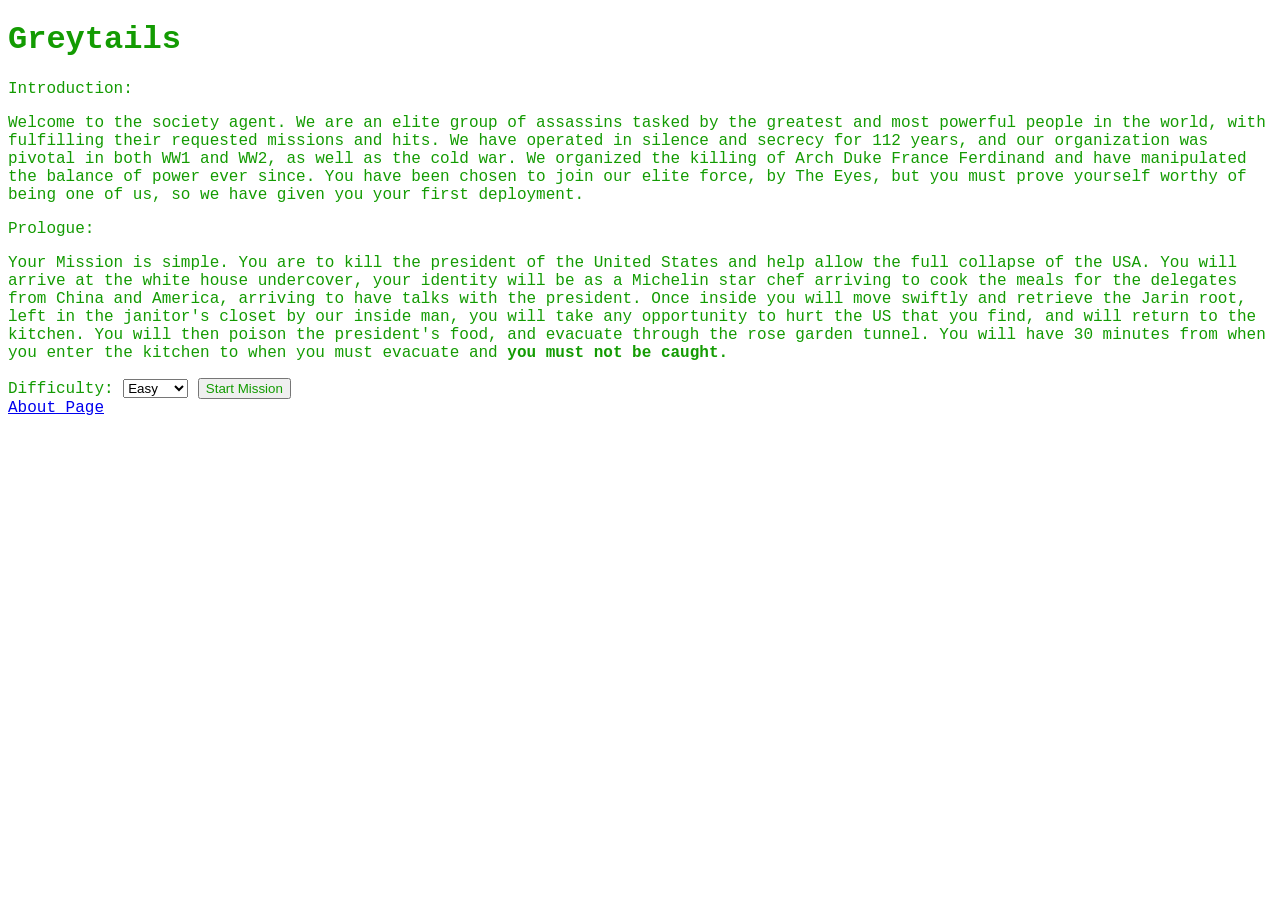
==== index.html @ 07ca66c7 "index.html" ====
<!-- Add your index page here -->
<!DOCTYPE html>
<html lang="en">
<head>
    <meta charset="UTF-8">
    <meta name="viewport" content="width=device-width, initial-scale=1.0">
    <title>Document</title>
</head>
<body>
    <style>
body{
        background-image: url("oX6hkj.jpg");
        background-size: 100%;
        font-family: courier new;
    }
</style>

<h1 style="color:rgb(19, 155, 2);">Greytails</h1>
<p style="color:rgb(19, 155, 2);">Introduction:</p>
<p style="color:rgb(19, 155, 2);">Welcome to the society agent. We are an elite group of assassins tasked by the greatest and most powerful people in the world, with fulfilling their requested missions and hits. We have operated in silence and secrecy for 112 years, and our organization was pivotal in both WW1 and WW2, as well as the cold war. We organized the killing of Arch Duke France Ferdinand and have manipulated the balance of power ever since. You have been chosen to join our elite force, by The Eyes, but you must prove yourself worthy of being one of us, so we have given you your first deployment.
</p>

<p style="color:rgb(19, 155, 2);">Prologue:</p>
<p style="color:rgb(19, 155, 2);">Your Mission is simple. You are to kill the president of the United States and help allow the full collapse of the USA. You will arrive at the white house undercover, your identity will be as a Michelin star chef arriving to cook the meals for the delegates from China and America, arriving to have talks with the president. Once inside you will move swiftly and retrieve the Jarin root, left in the janitor's closet by our inside man, you will take any opportunity to hurt the US that you find, and will return to the kitchen. You will then poison the president's food, and evacuate through the rose garden tunnel. You will have 30 minutes from when you enter the kitchen to when you must evacuate and <strong>you must not be caught.</strong>
</p>
<form method="get">
    <label for="difficulty" style="color:rgb(19, 155, 2);">Difficulty:</label>
    <select id="difficulty" name="difficulty">
            <option value="Easy">Easy</option>
            <option value="Normal">Normal</option>
            <option value="Hard">Hard</option>
        </select>

    <input type="submit" value="Start Mission" style="color:rgb(19, 155, 2);">
</form>

<a href="about.html">About Page</a>
</body>
</html>
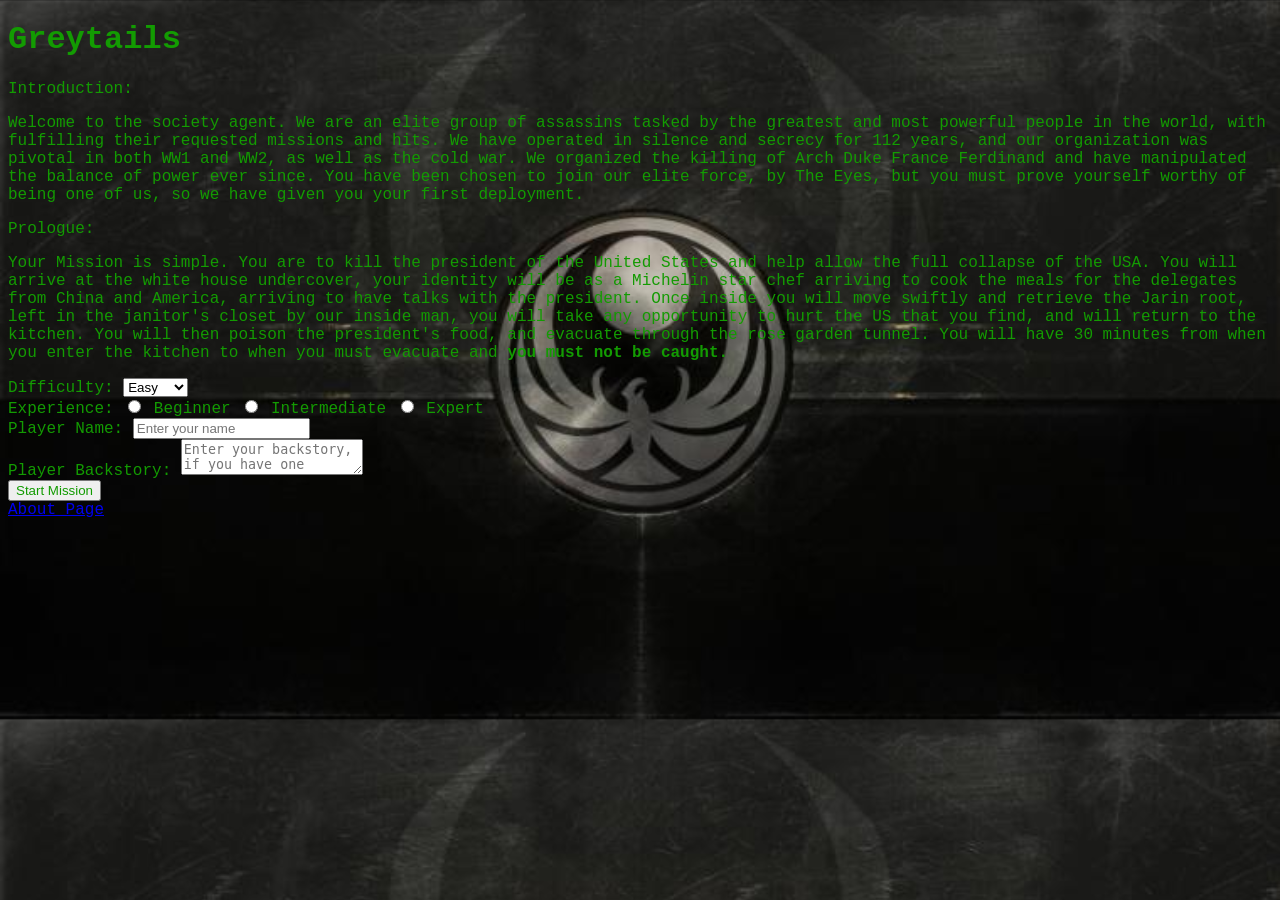
==== commit b90bf4c1: "index.html" ====
--- a/index.html
+++ b/index.html
@@ -23,14 +23,28 @@
 <p style="color:rgb(19, 155, 2);">Prologue:</p>
 <p style="color:rgb(19, 155, 2);">Your Mission is simple. You are to kill the president of the United States and help allow the full collapse of the USA. You will arrive at the white house undercover, your identity will be as a Michelin star chef arriving to cook the meals for the delegates from China and America, arriving to have talks with the president. Once inside you will move swiftly and retrieve the Jarin root, left in the janitor's closet by our inside man, you will take any opportunity to hurt the US that you find, and will return to the kitchen. You will then poison the president's food, and evacuate through the rose garden tunnel. You will have 30 minutes from when you enter the kitchen to when you must evacuate and <strong>you must not be caught.</strong>
 </p>
-<form method="get">
+<form method="get" action="game.html">
     <label for="difficulty" style="color:rgb(19, 155, 2);">Difficulty:</label>
     <select id="difficulty" name="difficulty">
             <option value="Easy">Easy</option>
             <option value="Normal">Normal</option>
-            <option value="Hard">Hard</option>
-        </select>
-
+            <option value="Hard">Hard</option> 
+    </select>
+    <br>
+    <label for="Experience" style="color:rgb(19, 155, 2);">Experience:</label>
+    <input type="radio" id="beginner" name="Experience" value="Beginner">
+    <label for="beginner" style="color:rgb(19, 155, 2);">Beginner</label>
+    <input type="radio" id="intermediate" name="Experience" value="Intermediate">
+    <label for="intermediate" style="color:rgb(19, 155, 2);">Intermediate</label>
+    <input type="radio" id="expert" name="Experience" value="Expert">
+    <label for="expert" style="color:rgb(19, 155, 2);">Expert</label>
+    <br>
+    <label for="player-name" style="color:rgb(19, 155, 2);">Player Name:</label>
+    <input type="text" id="player-name" name="player-name" placeholder="Enter your name" required>
+    <br>
+    <label for="player-backstory" style="color:rgb(19, 155, 2);">Player Backstory:</label>
+    <textarea id="player-backstory" name="player-backstory" placeholder="Enter your backstory, if you have one"></textarea>
+    <br>
     <input type="submit" value="Start Mission" style="color:rgb(19, 155, 2);">
 </form>
 
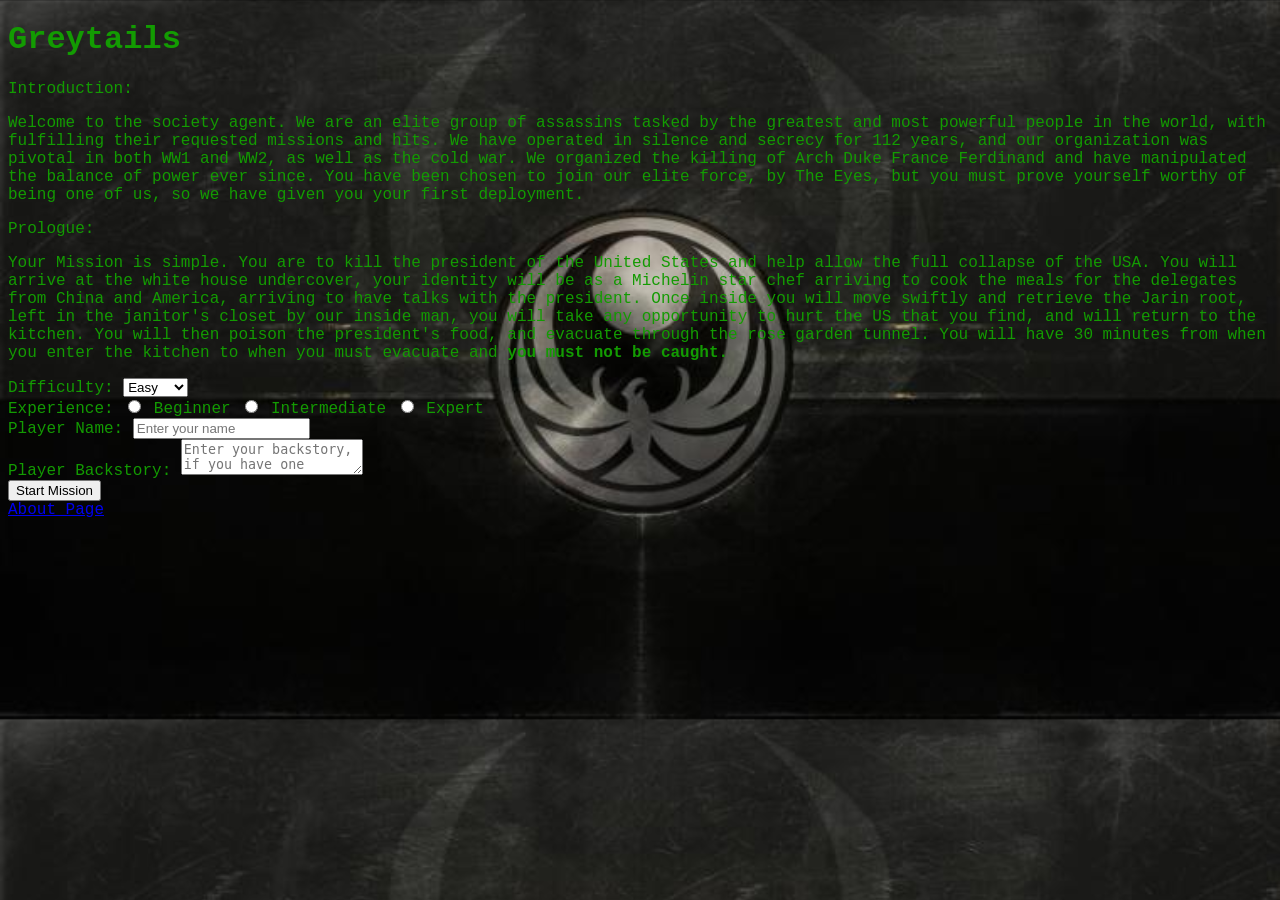
==== commit ec640b8a: "index.html" ====
--- a/index.html
+++ b/index.html
@@ -5,47 +5,49 @@
     <meta charset="UTF-8">
     <meta name="viewport" content="width=device-width, initial-scale=1.0">
     <title>Document</title>
-</head>
-<body>
-    <style>
+    <link rel="stylesheet" href="style.css">
+<style>
 body{
         background-image: url("oX6hkj.jpg");
         background-size: 100%;
         font-family: courier new;
+        color:rgb(19, 155, 2);
     }
 </style>
+</head>
+<body >
 
-<h1 style="color:rgb(19, 155, 2);">Greytails</h1>
-<p style="color:rgb(19, 155, 2);">Introduction:</p>
-<p style="color:rgb(19, 155, 2);">Welcome to the society agent. We are an elite group of assassins tasked by the greatest and most powerful people in the world, with fulfilling their requested missions and hits. We have operated in silence and secrecy for 112 years, and our organization was pivotal in both WW1 and WW2, as well as the cold war. We organized the killing of Arch Duke France Ferdinand and have manipulated the balance of power ever since. You have been chosen to join our elite force, by The Eyes, but you must prove yourself worthy of being one of us, so we have given you your first deployment.
+<h1 >Greytails</h1>
+<p >Introduction:</p>
+<p >Welcome to the society agent. We are an elite group of assassins tasked by the greatest and most powerful people in the world, with fulfilling their requested missions and hits. We have operated in silence and secrecy for 112 years, and our organization was pivotal in both WW1 and WW2, as well as the cold war. We organized the killing of Arch Duke France Ferdinand and have manipulated the balance of power ever since. You have been chosen to join our elite force, by The Eyes, but you must prove yourself worthy of being one of us, so we have given you your first deployment.
 </p>
 
-<p style="color:rgb(19, 155, 2);">Prologue:</p>
-<p style="color:rgb(19, 155, 2);">Your Mission is simple. You are to kill the president of the United States and help allow the full collapse of the USA. You will arrive at the white house undercover, your identity will be as a Michelin star chef arriving to cook the meals for the delegates from China and America, arriving to have talks with the president. Once inside you will move swiftly and retrieve the Jarin root, left in the janitor's closet by our inside man, you will take any opportunity to hurt the US that you find, and will return to the kitchen. You will then poison the president's food, and evacuate through the rose garden tunnel. You will have 30 minutes from when you enter the kitchen to when you must evacuate and <strong>you must not be caught.</strong>
+<p >Prologue:</p>
+<p >Your Mission is simple. You are to kill the president of the United States and help allow the full collapse of the USA. You will arrive at the white house undercover, your identity will be as a Michelin star chef arriving to cook the meals for the delegates from China and America, arriving to have talks with the president. Once inside you will move swiftly and retrieve the Jarin root, left in the janitor's closet by our inside man, you will take any opportunity to hurt the US that you find, and will return to the kitchen. You will then poison the president's food, and evacuate through the rose garden tunnel. You will have 30 minutes from when you enter the kitchen to when you must evacuate and <strong>you must not be caught.</strong>
 </p>
 <form method="get" action="game.html">
-    <label for="difficulty" style="color:rgb(19, 155, 2);">Difficulty:</label>
+    <label for="difficulty" >Difficulty:</label>
     <select id="difficulty" name="difficulty">
             <option value="Easy">Easy</option>
             <option value="Normal">Normal</option>
             <option value="Hard">Hard</option> 
     </select>
     <br>
-    <label for="Experience" style="color:rgb(19, 155, 2);">Experience:</label>
+    <label for="Experience" >Experience:</label>
     <input type="radio" id="beginner" name="Experience" value="Beginner">
-    <label for="beginner" style="color:rgb(19, 155, 2);">Beginner</label>
+    <label for="beginner" >Beginner</label>
     <input type="radio" id="intermediate" name="Experience" value="Intermediate">
-    <label for="intermediate" style="color:rgb(19, 155, 2);">Intermediate</label>
+    <label for="intermediate">Intermediate</label>
     <input type="radio" id="expert" name="Experience" value="Expert">
-    <label for="expert" style="color:rgb(19, 155, 2);">Expert</label>
+    <label for="expert" >Expert</label>
     <br>
-    <label for="player-name" style="color:rgb(19, 155, 2);">Player Name:</label>
+    <label for="player-name" >Player Name:</label>
     <input type="text" id="player-name" name="player-name" placeholder="Enter your name" required>
     <br>
-    <label for="player-backstory" style="color:rgb(19, 155, 2);">Player Backstory:</label>
+    <label for="player-backstory" >Player Backstory:</label>
     <textarea id="player-backstory" name="player-backstory" placeholder="Enter your backstory, if you have one"></textarea>
     <br>
-    <input type="submit" value="Start Mission" style="color:rgb(19, 155, 2);">
+    <input type="submit" value="Start Mission">
 </form>
 
 <a href="about.html">About Page</a>
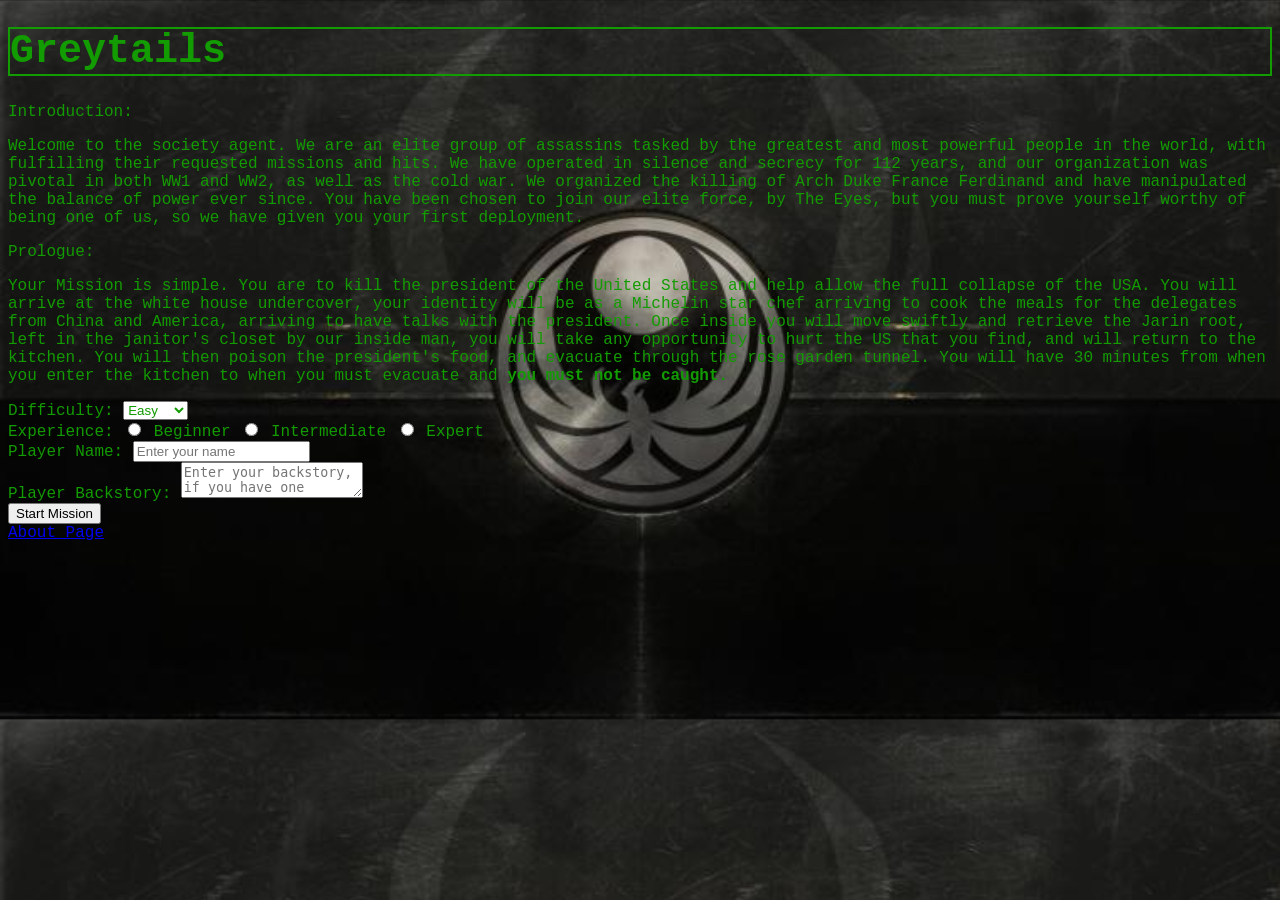
==== commit fc6d527f: "new cahnges" ====
--- a/index.html
+++ b/index.html
@@ -6,21 +6,15 @@
     <meta name="viewport" content="width=device-width, initial-scale=1.0">
     <title>Document</title>
     <link rel="stylesheet" href="style.css">
-<style>
-body{
-        background-image: url("oX6hkj.jpg");
-        background-size: 100%;
-        font-family: courier new;
-        color:rgb(19, 155, 2);
-    }
-</style>
 </head>
 <body >
+<div class="Header">
+    <h1 >Greytails</h1>
+</div>
+    <p >Introduction:</p>
+    <p >Welcome to the society agent. We are an elite group of assassins tasked by the greatest and most powerful people in the world, with fulfilling their requested missions and hits. We have operated in silence and secrecy for 112 years, and our organization was pivotal in both WW1 and WW2, as well as the cold war. We organized the killing of Arch Duke France Ferdinand and have manipulated the balance of power ever since. You have been chosen to join our elite force, by The Eyes, but you must prove yourself worthy of being one of us, so we have given you your first deployment.
+    </p>
 
-<h1 >Greytails</h1>
-<p >Introduction:</p>
-<p >Welcome to the society agent. We are an elite group of assassins tasked by the greatest and most powerful people in the world, with fulfilling their requested missions and hits. We have operated in silence and secrecy for 112 years, and our organization was pivotal in both WW1 and WW2, as well as the cold war. We organized the killing of Arch Duke France Ferdinand and have manipulated the balance of power ever since. You have been chosen to join our elite force, by The Eyes, but you must prove yourself worthy of being one of us, so we have given you your first deployment.
-</p>
 
 <p >Prologue:</p>
 <p >Your Mission is simple. You are to kill the president of the United States and help allow the full collapse of the USA. You will arrive at the white house undercover, your identity will be as a Michelin star chef arriving to cook the meals for the delegates from China and America, arriving to have talks with the president. Once inside you will move swiftly and retrieve the Jarin root, left in the janitor's closet by our inside man, you will take any opportunity to hurt the US that you find, and will return to the kitchen. You will then poison the president's food, and evacuate through the rose garden tunnel. You will have 30 minutes from when you enter the kitchen to when you must evacuate and <strong>you must not be caught.</strong>
--- a/style.css
+++ b/style.css
@@ -0,0 +1,30 @@
+body{
+        background-image: url("oX6hkj.jpg");
+        background-size: 100%;
+        font-family: courier new;
+        color:rgb(19, 155, 2);
+        select {
+        color: rgb(19, 155, 2);
+    }
+    }
+h1{
+        font-size: 40px;
+        font-family: courier new;
+        color:rgb(19, 155, 2);
+        border: 2px solid rgb(19, 155, 2);
+    }
+
+#inventory-display{
+        font-size: 30px;
+        font-family: courier new;
+        color:rgb(19, 155, 2);
+        border: 2px solid rgb(19, 155, 2);
+    }
+.Card{
+        font-family: courier new;
+        color:rgb(19, 155, 2);
+        border: 2px solid rgb(19, 155, 2);
+        background-color: rgb(0, 0, 0);
+    }
+
+
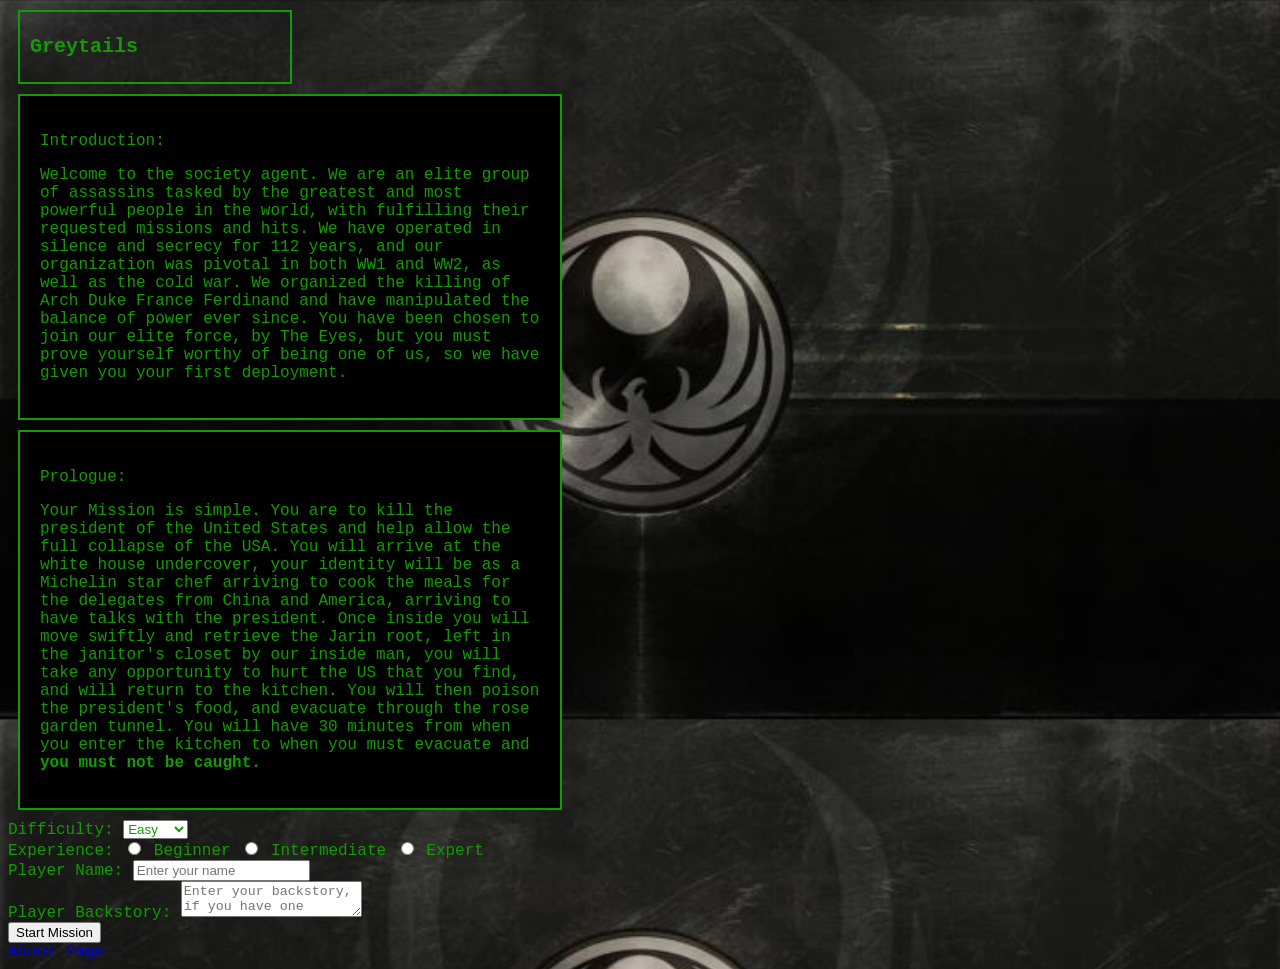
==== commit bbe98dce: "Changes" ====
--- a/index.html
+++ b/index.html
@@ -1,4 +1,4 @@
-<!-- Add your index page here -->
+
 <!DOCTYPE html>
 <html lang="en">
 <head>
@@ -11,14 +11,16 @@
 <div class="Header">
     <h1 >Greytails</h1>
 </div>
-    <p >Introduction:</p>
+<div class="card">
+    <p>Introduction:</p>
     <p >Welcome to the society agent. We are an elite group of assassins tasked by the greatest and most powerful people in the world, with fulfilling their requested missions and hits. We have operated in silence and secrecy for 112 years, and our organization was pivotal in both WW1 and WW2, as well as the cold war. We organized the killing of Arch Duke France Ferdinand and have manipulated the balance of power ever since. You have been chosen to join our elite force, by The Eyes, but you must prove yourself worthy of being one of us, so we have given you your first deployment.
     </p>
-
-
+</div>
+<div class="card">
 <p >Prologue:</p>
 <p >Your Mission is simple. You are to kill the president of the United States and help allow the full collapse of the USA. You will arrive at the white house undercover, your identity will be as a Michelin star chef arriving to cook the meals for the delegates from China and America, arriving to have talks with the president. Once inside you will move swiftly and retrieve the Jarin root, left in the janitor's closet by our inside man, you will take any opportunity to hurt the US that you find, and will return to the kitchen. You will then poison the president's food, and evacuate through the rose garden tunnel. You will have 30 minutes from when you enter the kitchen to when you must evacuate and <strong>you must not be caught.</strong>
 </p>
+</div>
 <form method="get" action="game.html">
     <label for="difficulty" >Difficulty:</label>
     <select id="difficulty" name="difficulty">
--- a/style.css
+++ b/style.css
@@ -7,24 +7,29 @@
         color: rgb(19, 155, 2);
     }
     }
-h1{
-        font-size: 40px;
+.Header{
+        font-size: 10px;
+        font-family: courier new;
+        color:rgb(19, 155, 2);
+        border: 2px solid rgb(19, 155, 2);
+        width: 250px;
+        margin: 10px;
+        padding: 10px;
+    }
+
+#inventory-display{
+        font-size: 15px;
         font-family: courier new;
         color:rgb(19, 155, 2);
         border: 2px solid rgb(19, 155, 2);
     }
-
-#inventory-display{
-        font-size: 30px;
+.card{
         font-family: courier new;
         color:rgb(19, 155, 2);
         border: 2px solid rgb(19, 155, 2);
-    }
-.Card{
-        font-family: courier new;
-        color:rgb(19, 155, 2);
-        border: 2px solid rgb(19, 155, 2);
+        margin: 10px;
+        padding: 20px;
+        width: 500px;
         background-color: rgb(0, 0, 0);
     }
 
-
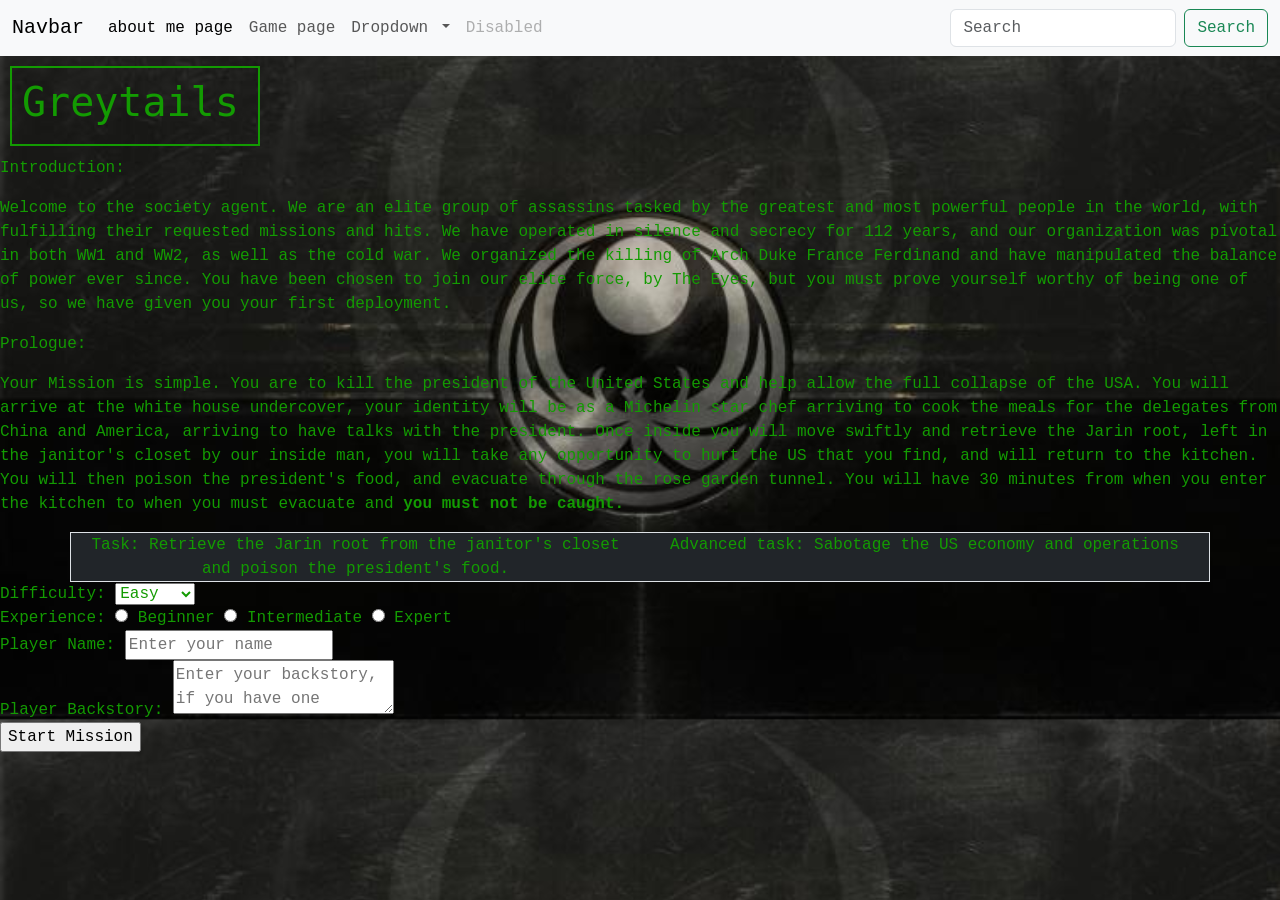
==== commit d7a61dc8: "changes" ====
--- a/index.html
+++ b/index.html
@@ -1,4 +1,4 @@
-
+<!-- Add your index page here -->
 <!DOCTYPE html>
 <html lang="en">
 <head>
@@ -8,19 +8,74 @@
     <link rel="stylesheet" href="style.css">
 </head>
 <body >
+    <!doctype html>
+<html lang="en">
+  <head>
+    <meta charset="utf-8">
+    <meta name="viewport" content="width=device-width, initial-scale=1">
+    <title>Bootstrap demo</title>
+    <link href="https://cdn.jsdelivr.net/npm/bootstrap@5.3.8/dist/css/bootstrap.min.css" rel="stylesheet" integrity="sha384-sRIl4kxILFvY47J16cr9ZwB07vP4J8+LH7qKQnuqkuIAvNWLzeN8tE5YBujZqJLB" crossorigin="anonymous">
+    <link rel="stylesheet" href="style.css">
+</head>
+  <body>
+    <nav class="navbar navbar-expand-lg bg-body-tertiary">
+  <div class="container-fluid">
+    <a class="navbar-brand" href="#">Navbar</a>
+    <button class="navbar-toggler" type="button" data-bs-toggle="collapse" data-bs-target="#navbarSupportedContent" aria-controls="navbarSupportedContent" aria-expanded="false" aria-label="Toggle navigation">
+      <span class="navbar-toggler-icon"></span>
+    </button>
+    <div class="collapse navbar-collapse" id="navbarSupportedContent">
+      <ul class="navbar-nav me-auto mb-2 mb-lg-0">
+        <li class="nav-item">
+          <a class="nav-link active" aria-current="page" href="about.html">about me page</a>
+        </li>
+        <li class="nav-item">
+          <a class="nav-link" href="game.html">Game page</a>
+        </li>
+        <li class="nav-item dropdown">
+          <a class="nav-link dropdown-toggle" href="#" role="button" data-bs-toggle="dropdown" aria-expanded="false">
+            Dropdown
+          </a>
+          <ul class="dropdown-menu">
+            <li><a class="dropdown-item" href="#">Action</a></li>
+            <li><a class="dropdown-item" href="#">Another action</a></li>
+            <li><hr class="dropdown-divider"></li>
+            <li><a class="dropdown-item" href="#">Something else here</a></li>
+          </ul>
+        </li>
+        <li class="nav-item">
+          <a class="nav-link disabled" aria-disabled="true">Disabled</a>
+        </li>
+      </ul>
+      <form class="d-flex" role="search">
+        <input class="form-control me-2" type="search" placeholder="Search" aria-label="Search"/>
+        <button class="btn btn-outline-success" type="submit">Search</button>
+      </form>
+    </div>
+  </div>
+</nav>
 <div class="Header">
     <h1 >Greytails</h1>
 </div>
-<div class="card">
-    <p>Introduction:</p>
+    <p >Introduction:</p>
     <p >Welcome to the society agent. We are an elite group of assassins tasked by the greatest and most powerful people in the world, with fulfilling their requested missions and hits. We have operated in silence and secrecy for 112 years, and our organization was pivotal in both WW1 and WW2, as well as the cold war. We organized the killing of Arch Duke France Ferdinand and have manipulated the balance of power ever since. You have been chosen to join our elite force, by The Eyes, but you must prove yourself worthy of being one of us, so we have given you your first deployment.
     </p>
-</div>
-<div class="card">
+
+
 <p >Prologue:</p>
 <p >Your Mission is simple. You are to kill the president of the United States and help allow the full collapse of the USA. You will arrive at the white house undercover, your identity will be as a Michelin star chef arriving to cook the meals for the delegates from China and America, arriving to have talks with the president. Once inside you will move swiftly and retrieve the Jarin root, left in the janitor's closet by our inside man, you will take any opportunity to hurt the US that you find, and will return to the kitchen. You will then poison the president's food, and evacuate through the rose garden tunnel. You will have 30 minutes from when you enter the kitchen to when you must evacuate and <strong>you must not be caught.</strong>
 </p>
+<div class="container text-center border border-sucess bg-dark">
+  <div class="row">
+    <div class="col">
+      Task: Retrieve the Jarin root from the janitor's closet and poison the president's food.
+    </div>
+    <div class="col">
+      Advanced task: Sabotage the US economy and operations
+    </div>
+  </div>
 </div>
+
 <form method="get" action="game.html">
     <label for="difficulty" >Difficulty:</label>
     <select id="difficulty" name="difficulty">
@@ -46,6 +101,9 @@
     <input type="submit" value="Start Mission">
 </form>
 
-<a href="about.html">About Page</a>
+
+    <script src="https://cdn.jsdelivr.net/npm/bootstrap@5.3.8/dist/js/bootstrap.bundle.min.js" integrity="sha384-FKyoEForCGlyvwx9Hj09JcYn3nv7wiPVlz7YYwJrWVcXK/BmnVDxM+D2scQbITxI" crossorigin="anonymous"></script>
+  </body>
+</html>
 </body>
 </html>
--- a/style.css
+++ b/style.css
@@ -9,7 +9,7 @@
     }
 .Header{
         font-size: 10px;
-        font-family: courier new;
+        font-family: "Space Mono", monospace;
         color:rgb(19, 155, 2);
         border: 2px solid rgb(19, 155, 2);
         width: 250px;
--- a/style.css
+++ b/style.css
@@ -9,7 +9,7 @@
     }
 .Header{
         font-size: 10px;
-        font-family: courier new;
+        font-family: "Space Mono", monospace;
         color:rgb(19, 155, 2);
         border: 2px solid rgb(19, 155, 2);
         width: 250px;
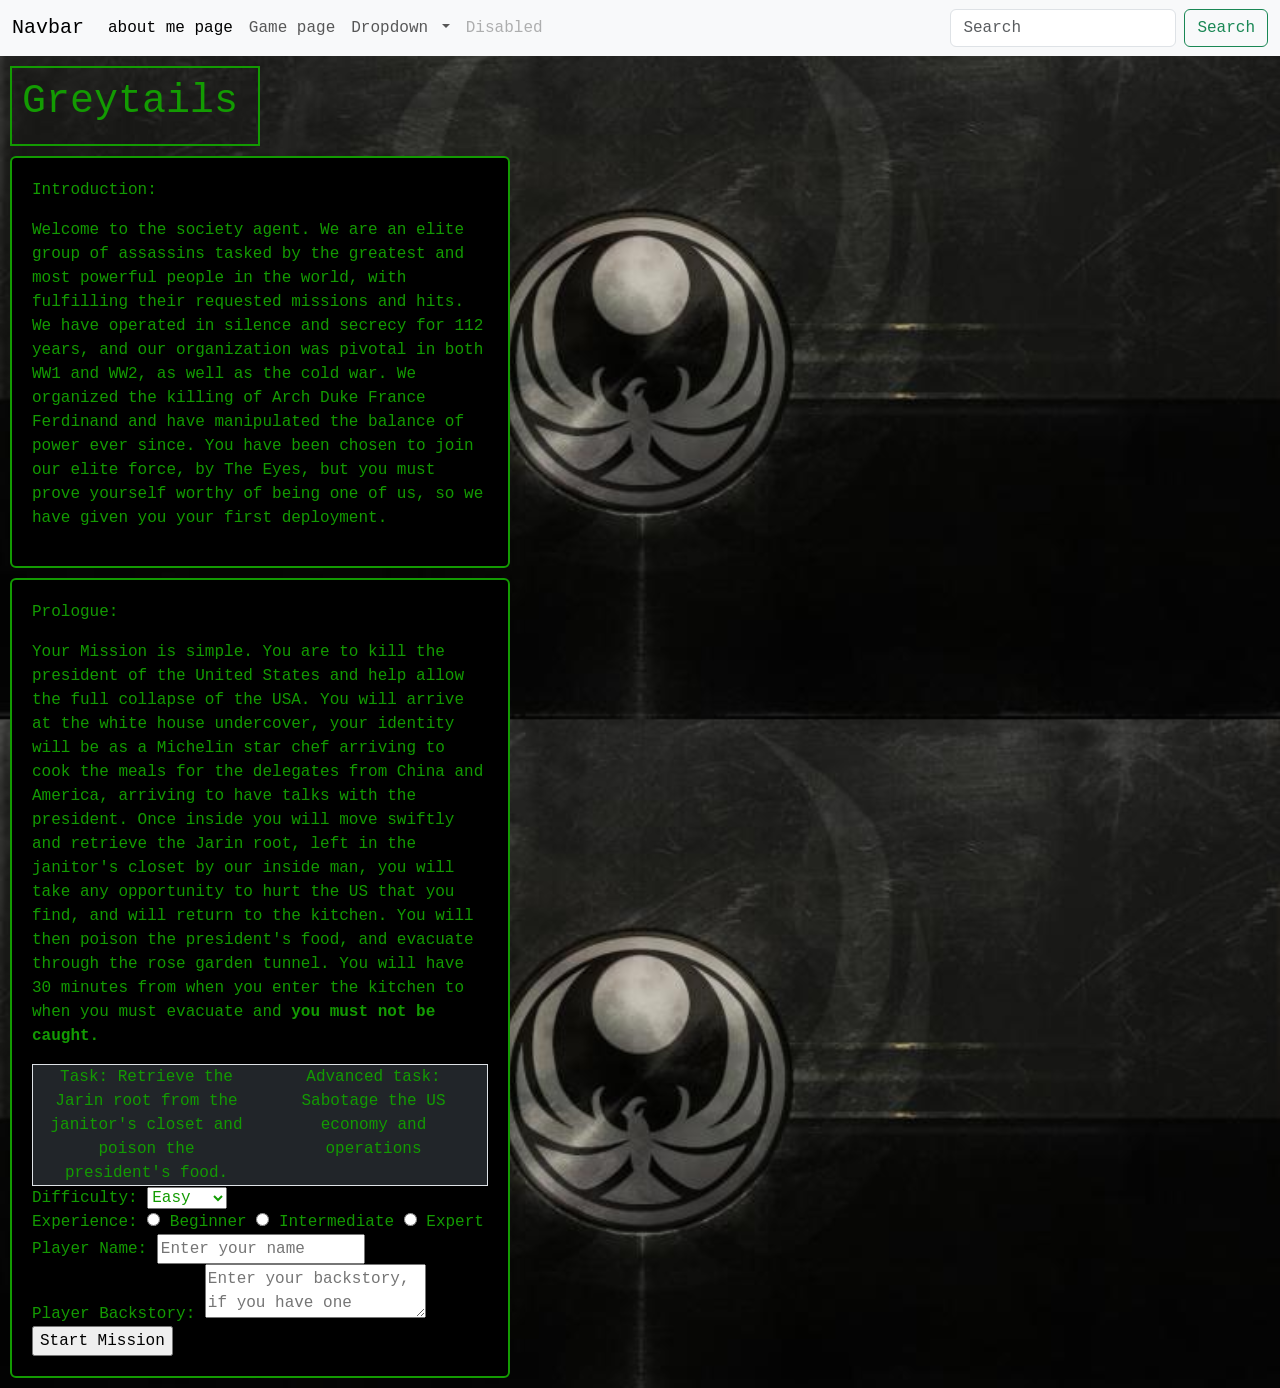
==== commit 9d19d073: "Merge branch 'main' of https://github.com/KazuyaRenslo/StoryGameTemplate-Kazuya-Renslo" ====
--- a/index.html
+++ b/index.html
@@ -1,4 +1,4 @@
-<!-- Add your index page here -->
+
 <!DOCTYPE html>
 <html lang="en">
 <head>
@@ -57,11 +57,12 @@
 <div class="Header">
     <h1 >Greytails</h1>
 </div>
-    <p >Introduction:</p>
+<div class="card">
+    <p>Introduction:</p>
     <p >Welcome to the society agent. We are an elite group of assassins tasked by the greatest and most powerful people in the world, with fulfilling their requested missions and hits. We have operated in silence and secrecy for 112 years, and our organization was pivotal in both WW1 and WW2, as well as the cold war. We organized the killing of Arch Duke France Ferdinand and have manipulated the balance of power ever since. You have been chosen to join our elite force, by The Eyes, but you must prove yourself worthy of being one of us, so we have given you your first deployment.
     </p>
-
-
+</div>
+<div class="card">
 <p >Prologue:</p>
 <p >Your Mission is simple. You are to kill the president of the United States and help allow the full collapse of the USA. You will arrive at the white house undercover, your identity will be as a Michelin star chef arriving to cook the meals for the delegates from China and America, arriving to have talks with the president. Once inside you will move swiftly and retrieve the Jarin root, left in the janitor's closet by our inside man, you will take any opportunity to hurt the US that you find, and will return to the kitchen. You will then poison the president's food, and evacuate through the rose garden tunnel. You will have 30 minutes from when you enter the kitchen to when you must evacuate and <strong>you must not be caught.</strong>
 </p>
